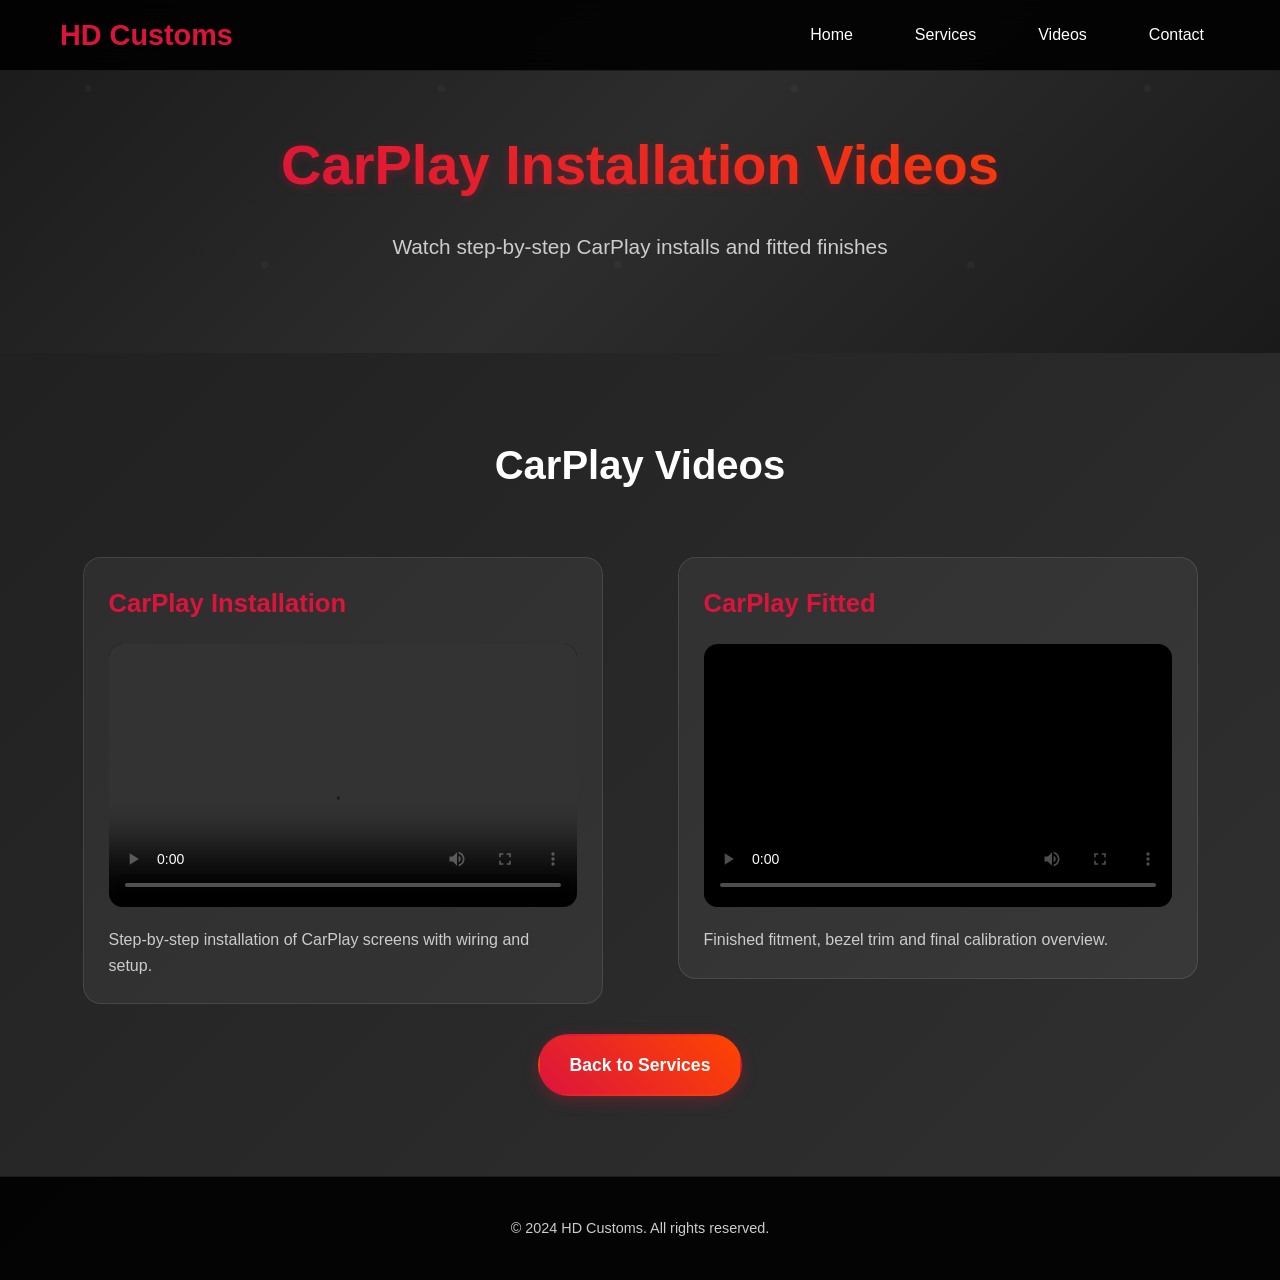
==== carplay.html @ 0a65cdf8 "Add files via upload" ====
<!DOCTYPE html>
<html lang="en">
<head>
    <meta charset="UTF-8">
    <meta name="viewport" content="width=device-width, initial-scale=1.0">
    <title>CarPlay Videos - HD Customs</title>
    <link rel="stylesheet" href="styles.css">
</head>
<body>
    <nav class="navbar">
        <div class="nav-container">
            <div class="nav-logo">
                <h1>HD Customs</h1>
            </div>
            <div class="nav-toggle" id="nav-toggle">
                <span class="bar"></span>
                <span class="bar"></span>
                <span class="bar"></span>
            </div>
            <ul class="nav-menu" id="nav-menu">
                <li><a href="index.html" class="nav-link">Home</a></li>
                <li><a href="services.html" class="nav-link">Services</a></li>
                <li><a href="videos.html" class="nav-link">Videos</a></li>
                <li><a href="contact.html" class="nav-link">Contact</a></li>
            </ul>
        </div>
    </nav>

    <section class="hero">
        <div class="hero-content">
            <h1>CarPlay Installation Videos</h1>
            <p class="tagline">Watch step-by-step CarPlay installs and fitted finishes</p>
        </div>
    </section>

    <section class="videos-section">
        <div class="container">
            <h2>CarPlay Videos</h2>
            <div class="video-grid">
                <div class="video-card">
                    <h3>CarPlay Installation</h3>
                    <video controls playsinline preload="metadata">
                        <source src="videos/carplay-installation.mp4" type="video/mp4">
                        Your browser does not support the video tag.
                    </video>
                    <p>Step-by-step installation of CarPlay screens with wiring and setup.</p>
                </div>

                <div class="video-card">
                    <h3>CarPlay Fitted</h3>
                    <video controls playsinline preload="metadata" poster="images/carplay fitting.jpeg.jpeg">
                        <source src="videos/carplay-fitted.mp4" type="video/mp4">
                        Your browser does not support the video tag.
                    </video>
                    <p>Finished fitment, bezel trim and final calibration overview.</p>
                </div>
            </div>

            <p style="text-align:center;margin-top:30px;"><a href="services.html" class="cta-button">Back to Services</a></p>
        </div>
    </section>

    <footer>
        <div class="container">
            <p>&copy; 2024 HD Customs. All rights reserved.</p>
        </div>
    </footer>

    <script>
        const navToggle = document.getElementById('nav-toggle');
        const navMenu = document.getElementById('nav-menu');

        if (navToggle) {
            navToggle.addEventListener('click', () => {
                navMenu.classList.toggle('active');
                navToggle.classList.toggle('active');
            });
        }

        document.querySelectorAll('.nav-link').forEach(link => {
            link.addEventListener('click', () => {
                navMenu.classList.remove('active');
                navToggle.classList.remove('active');
            });
        });
    </script>
</body>
</html>
---- styles.css ----
/* HD Customs - Premium Car Upgrades Styles */

/* Reset and Base Styles */
* {
    margin: 0;
    padding: 0;
    box-sizing: border-box;
}

body {
    font-family: 'Segoe UI', Tahoma, Geneva, Verdana, sans-serif;
    line-height: 1.6;
    color: #ffffff;
    background: linear-gradient(135deg, #1a1a1a 0%, #2d2d2d 100%);
    min-height: 100vh;
}

/* Navigation */
.navbar {
    background: rgba(0, 0, 0, 0.9);
    backdrop-filter: blur(10px);
    position: fixed;
    top: 0;
    width: 100%;
    z-index: 1000;
    border-bottom: 1px solid rgba(255, 255, 255, 0.1);
}

.nav-container {
    max-width: 1200px;
    margin: 0 auto;
    padding: 0 20px;
    display: flex;
    justify-content: space-between;
    align-items: center;
    height: 70px;
}

.nav-logo h1 {
    color: #dc143c;
    font-size: 1.8rem;
    font-weight: 700;
    text-shadow: 0 2px 4px rgba(0, 0, 0, 0.5);
}

.nav-menu {
    display: flex;
    list-style: none;
    gap: 30px;
}

.nav-toggle {
    display: none;
    flex-direction: column;
    cursor: pointer;
}

.bar {
    width: 25px;
    height: 3px;
    background-color: #ffffff;
    margin: 3px 0;
    transition: 0.3s;
}

.nav-link {
    color: #ffffff;
    text-decoration: none;
    font-weight: 500;
    transition: all 0.3s ease;
    padding: 8px 16px;
    border-radius: 5px;
}

.nav-link:hover,
.nav-link.active {
    color: #dc143c;
    background: rgba(220, 20, 60, 0.1);
}

/* Hero Section */
.hero {
    padding: 120px 20px 80px;
    background: linear-gradient(135deg, #1a1a1a 0%, #2d2d2d 50%, #1a1a1a 100%);
    position: relative;
    overflow: hidden;
}

.hero::before {
    content: '';
    position: absolute;
    top: 0;
    left: 0;
    right: 0;
    bottom: 0;
    background: url('data:image/svg+xml,<svg xmlns="http://www.w3.org/2000/svg" viewBox="0 0 100 100"><defs><pattern id="grain" width="100" height="100" patternUnits="userSpaceOnUse"><circle cx="25" cy="25" r="1" fill="rgba(255,255,255,0.03)"/><circle cx="75" cy="75" r="1" fill="rgba(255,255,255,0.03)"/><circle cx="50" cy="10" r="0.5" fill="rgba(255,255,255,0.02)"/></pattern></defs><rect width="100" height="100" fill="url(%23grain)"/></svg>');
    pointer-events: none;
}

.hero-logo {
    text-align: center;
    margin-bottom: 40px;
}

.hero-logo img {
    max-width: 600px;
    width: 100%;
    height: auto;
    border-radius: 10px;
    box-shadow: 0 10px 30px rgba(0, 0, 0, 0.3);
}

.hero-content {
    text-align: center;
    max-width: 800px;
    margin: 0 auto;
}

.hero-content h1 {
    font-size: 3.5rem;
    font-weight: 700;
    margin-bottom: 20px;
    background: linear-gradient(45deg, #dc143c, #ff4500);
    -webkit-background-clip: text;
    -webkit-text-fill-color: transparent;
    background-clip: text;
    text-shadow: 0 2px 10px rgba(220, 20, 60, 0.3);
}

.hero-content p {
    font-size: 1.3rem;
    margin-bottom: 10px;
    color: #cccccc;
}

.tagline {
    font-size: 1.1rem;
    color: #dc143c;
    font-weight: 500;
    margin-bottom: 10px;
}

.location-tagline {
    font-size: 1rem;
    color: #ffffff;
    opacity: 0.9;
    margin-bottom: 30px;
}

.cta-button {
    display: inline-block;
    background: linear-gradient(45deg, #dc143c, #ff4500);
    color: white;
    padding: 15px 30px;
    text-decoration: none;
    border-radius: 50px;
    font-weight: 600;
    font-size: 1.1rem;
    transition: all 0.3s ease;
    box-shadow: 0 4px 15px rgba(220, 20, 60, 0.3);
    border: 2px solid transparent;
}

.cta-button:hover {
    transform: translateY(-2px);
    box-shadow: 0 8px 25px rgba(220, 20, 60, 0.4);
    background: linear-gradient(45deg, #ff4500, #dc143c);
}

/* Container */
.container {
    max-width: 1200px;
    margin: 0 auto;
    padding: 0 20px;
}

/* Features Section */
.features {
    padding: 80px 0;
    background: rgba(255, 255, 255, 0.02);
}

.features h2 {
    text-align: center;
    font-size: 2.5rem;
    margin-bottom: 60px;
    color: #ffffff;
    font-weight: 700;
}

.features-grid {
    display: grid;
    grid-template-columns: repeat(auto-fit, minmax(250px, 1fr));
    gap: 30px;
}

.feature-card {
    background: rgba(255, 255, 255, 0.05);
    padding: 30px;
    border-radius: 15px;
    text-align: center;
    border: 1px solid rgba(255, 255, 255, 0.1);
    transition: all 0.3s ease;
    backdrop-filter: blur(10px);
}

.feature-card:hover {
    transform: translateY(-5px);
    box-shadow: 0 10px 30px rgba(0, 0, 0, 0.2);
    border-color: rgba(220, 20, 60, 0.3);
}

.feature-card h3 {
    color: #dc143c;
    font-size: 1.4rem;
    margin-bottom: 15px;
    font-weight: 600;
}

.feature-card p {
    color: #cccccc;
    line-height: 1.6;
}

/* Services Preview Section */
.services-preview {
    padding: 80px 0;
    background: linear-gradient(135deg, #2d2d2d 0%, #1a1a1a 100%);
}

.services-preview h2 {
    text-align: center;
    font-size: 2.5rem;
    margin-bottom: 60px;
    color: #ffffff;
    font-weight: 700;
}

.services-grid {
    display: grid;
    grid-template-columns: repeat(auto-fit, minmax(260px, 1fr));
    gap: 30px;
    margin-bottom: 50px;
}

/* Contact Section */
.contact-section {
    padding: 80px 0;
    background: rgba(255, 255, 255, 0.02);
}

.contact-info-container {
    max-width: 900px;
    margin: 0 auto;
    padding: 40px;
    background: rgba(255, 255, 255, 0.05);
    border: 1px solid rgba(255, 255, 255, 0.12);
    border-radius: 20px;
    backdrop-filter: blur(10px);
}

.contact-info-container h2 {
    font-size: 2.5rem;
    margin-bottom: 30px;
    color: #ffffff;
    font-weight: 700;
    text-align: center;
}

.contact-info {
    display: grid;
    grid-template-columns: repeat(auto-fit, minmax(220px, 1fr));
    gap: 24px;
}

.info-item {
    background: rgba(0, 0, 0, 0.35);
    padding: 24px;
    border-radius: 16px;
    border: 1px solid rgba(255, 255, 255, 0.08);
}

.info-item h3 {
    font-size: 1.15rem;
    margin-bottom: 12px;
    color: #dc143c;
}

.info-item p,
.info-item a {
    color: #dddddd;
    font-size: 0.98rem;
    line-height: 1.7;
}

.info-item a {
    color: #ffffff;
    text-decoration: underline;
}

.info-item a:hover {
    color: #ff8b8b;
}

.info-item:last-child {
    grid-column: span 1;
}

.service-item {
    background: rgba(255, 255, 255, 0.05);
    padding: 25px;
    border-radius: 12px;
    border: 1px solid rgba(255, 255, 255, 0.1);
    transition: all 0.3s ease;
    text-align: center;
}

.service-item:hover {
    transform: translateY(-3px);
    box-shadow: 0 8px 25px rgba(0, 0, 0, 0.2);
    border-color: rgba(220, 20, 60, 0.2);
}

.service-item h3 {
    color: #dc143c;
    font-size: 1.3rem;
    margin-bottom: 15px;
    font-weight: 600;
}

.service-item p {
    color: #cccccc;
    line-height: 1.6;
}

/* Videos Section */
.videos-section {
    padding: 80px 0;
    background: rgba(255, 255, 255, 0.02);
}

.videos-section h2 {
    text-align: center;
    font-size: 2.5rem;
    margin-bottom: 60px;
    color: #ffffff;
    font-weight: 700;
}

/* Call to Action Section */
.cta-section {
    padding: 80px 0;
    background: linear-gradient(135deg, #dc143c, #ff4500);
    text-align: center;
}

.cta-section h2 {
    font-size: 2.5rem;
    margin-bottom: 20px;
    color: white;
    font-weight: 700;
}

.cta-section p {
    font-size: 1.2rem;
    margin-bottom: 30px;
    color: rgba(255, 255, 255, 0.9);
}

/* Footer */
footer {
    background: rgba(0, 0, 0, 0.9);
    padding: 40px 0;
    border-top: 1px solid rgba(255, 255, 255, 0.1);
}

footer p {
    text-align: center;
    color: #cccccc;
    margin-bottom: 10px;
}

footer p:last-child {
    margin-bottom: 0;
    font-size: 0.9rem;
}

/* Services Detailed Section */
.services-detailed {
    padding: 80px 0;
    background: rgba(255, 255, 255, 0.02);
}

.services-detailed h2 {
    text-align: center;
    font-size: 2.5rem;
    margin-bottom: 20px;
    color: #ffffff;
    font-weight: 700;
}

.section-intro {
    text-align: center;
    font-size: 1.2rem;
    color: #cccccc;
    margin-bottom: 60px;
    max-width: 800px;
    margin-left: auto;
    margin-right: auto;
    line-height: 1.6;
}

.services-categories {
    display: grid;
    gap: 60px;
}

.service-category h3 {
    color: #dc143c;
    font-size: 1.8rem;
    margin-bottom: 30px;
    text-align: center;
    font-weight: 600;
}

.category-services {
    display: grid;
    grid-template-columns: repeat(auto-fit, minmax(300px, 1fr));
    gap: 30px;
}

.service-detail {
    background: rgba(255, 255, 255, 0.05);
    padding: 30px;
    border-radius: 15px;
    border: 1px solid rgba(255, 255, 255, 0.1);
    transition: all 0.3s ease;
}

.service-detail:hover {
    transform: translateY(-5px);
    box-shadow: 0 10px 30px rgba(0, 0, 0, 0.2);
    border-color: rgba(220, 20, 60, 0.3);
}

.service-detail h4 {
    color: #ffffff;
    font-size: 1.3rem;
    margin-bottom: 15px;
    font-weight: 600;
}

.service-detail p {
    color: #cccccc;
    line-height: 1.6;
    margin-bottom: 20px;
}

.service-features {
    display: flex;
    flex-wrap: wrap;
    gap: 10px;
}

.service-features span {
    background: rgba(220, 20, 60, 0.1);
    color: #dc143c;
    padding: 5px 12px;
    border-radius: 20px;
    font-size: 0.9rem;
    border: 1px solid rgba(220, 20, 60, 0.2);
}

/* Pricing Section */
.pricing-section {
    padding: 80px 0;
    background: linear-gradient(135deg, #2d2d2d 0%, #1a1a1a 100%);
}

.pricing-section h2 {
    text-align: center;
    font-size: 2.5rem;
    margin-bottom: 20px;
    color: #ffffff;
    font-weight: 700;
}

/* Video Showcase */
.video-showcase {
    padding: 80px 0;
    background: linear-gradient(135deg, rgba(220, 20, 60, 0.1), rgba(0, 0, 0, 0.6));
}

.video-showcase h2 {
    text-align: center;
    font-size: 2.5rem;
    margin-bottom: 20px;
    color: #ffffff;
    font-weight: 700;
}

.video-grid {
    display: grid;
    grid-template-columns: repeat(auto-fit, minmax(320px, 1fr));
    gap: 30px;
    margin-top: 40px;
    align-items: start;
}

.video-card {
    background: rgba(255, 255, 255, 0.05);
    border: 1px solid rgba(255, 255, 255, 0.1);
    border-radius: 18px;
    padding: 25px;
    transition: all 0.3s ease;
    width: 100%;
    max-width: 520px;
    margin: 0 auto;
}

.video-card:hover {
    transform: translateY(-5px);
    box-shadow: 0 15px 35px rgba(0, 0, 0, 0.2);
    border-color: rgba(220, 20, 60, 0.3);
}

.video-card h3 {
    color: #dc143c;
    font-size: 1.6rem;
    margin-bottom: 20px;
}

.video-card video {
    width: 100%;
    display: block;
    aspect-ratio: 16 / 9;
    max-height: 420px;
    border-radius: 14px;
    background: #000;
    object-fit: cover;
    margin-bottom: 20px;
}

@media (max-width: 768px) {
    .hero-logo img {
        max-width: 360px;
    }
}

@media (max-width: 640px) {
    .video-showcase {
        padding: 60px 0;
    }

    .video-card {
        padding: 20px;
    }
}

.video-card p {
    color: #cccccc;
    line-height: 1.6;
}

.pricing-grid {
    display: grid;
    grid-template-columns: repeat(auto-fit, minmax(260px, 1fr));
    gap: 30px;
    margin-top: 60px;
}

.pricing-card {
    background: rgba(255, 255, 255, 0.05);
    padding: 40px 30px;
    border-radius: 15px;
    border: 1px solid rgba(255, 255, 255, 0.1);
    text-align: center;
    transition: all 0.3s ease;
    position: relative;
}

.pricing-card:hover {
    transform: translateY(-5px);
    box-shadow: 0 10px 30px rgba(0, 0, 0, 0.2);
    border-color: rgba(220, 20, 60, 0.3);
}

.pricing-card.featured {
    border-color: #dc143c;
    box-shadow: 0 0 20px rgba(220, 20, 60, 0.2);
}

.pricing-card.featured::before {
    content: '';
    position: absolute;
    top: -2px;
    left: -2px;
    right: -2px;
    bottom: -2px;
    background: linear-gradient(45deg, #dc143c, #ff4500);
    border-radius: 17px;
    z-index: -1;
}

.pricing-card h3 {
    color: #ffffff;
    font-size: 1.5rem;
    margin-bottom: 20px;
    font-weight: 600;
}

.price {
    font-size: 2.5rem;
    font-weight: 700;
    color: #dc143c;
    margin-bottom: 30px;
}

.popular {
    position: absolute;
    top: -12px;
    left: 50%;
    transform: translateX(-50%);
    background: linear-gradient(45deg, #dc143c, #ff4500);
    color: white;
    padding: 5px 15px;
    border-radius: 20px;
    font-size: 0.8rem;
    font-weight: 600;
    text-transform: uppercase;
    letter-spacing: 1px;
}

.pricing-card ul {
    list-style: none;
    margin-bottom: 30px;
}

.pricing-card li {
    color: #cccccc;
    margin-bottom: 10px;
    padding-left: 20px;
    position: relative;
}

.pricing-card li::before {
    content: '✓';
    position: absolute;
    left: 0;
    color: #dc143c;
    font-weight: bold;
}

/* Contact Section */
.contact-section {
    padding: 80px 0;
    background: rgba(255, 255, 255, 0.02);
}

.contact-content {
    display: grid;
    grid-template-columns: 1fr 1fr;
    gap: 60px;
    align-items: start;
}

.contact-form-container h2,
.contact-info-container h2 {
    color: #ffffff;
    font-size: 2.2rem;
    margin-bottom: 30px;
    font-weight: 700;
}

/* Contact Form */
.contact-form {
    background: rgba(255, 255, 255, 0.05);
    padding: 40px;
    border-radius: 15px;
    border: 1px solid rgba(255, 255, 255, 0.1);
    backdrop-filter: blur(10px);
}

.form-group {
    margin-bottom: 25px;
}

.form-group label {
    display: block;
    color: #ffffff;
    font-weight: 600;
    margin-bottom: 8px;
    font-size: 1rem;
}

.form-group input,
.form-group select,
.form-group textarea {
    width: 100%;
    padding: 12px 16px;
    border: 2px solid rgba(220, 20, 60, 0.3);
    border-radius: 8px;
    background: rgba(255, 255, 255, 0.05);
    color: #ffffff;
    font-size: 1rem;
    transition: all 0.3s ease;
}

.form-group input:focus,
.form-group select:focus,
.form-group textarea:focus {
    outline: none;
    border-color: #dc143c;
    box-shadow: 0 0 0 3px rgba(220, 20, 60, 0.1);
    background: rgba(255, 255, 255, 0.08);
}

.form-group input::placeholder,
.form-group textarea::placeholder {
    color: rgba(255, 255, 255, 0.6);
}

.form-group select {
    cursor: pointer;
}

.form-group textarea {
    resize: vertical;
    min-height: 120px;
}

/* Contact Information */
.contact-info-container {
    background: rgba(255, 255, 255, 0.05);
    padding: 40px;
    border-radius: 15px;
    border: 1px solid rgba(255, 255, 255, 0.1);
    backdrop-filter: blur(10px);
}

.contact-info {
    margin-bottom: 40px;
}

.info-item {
    margin-bottom: 30px;
}

.info-item h3 {
    color: #dc143c;
    font-size: 1.3rem;
    margin-bottom: 10px;
    font-weight: 600;
}

.info-item p {
    color: #cccccc;
    line-height: 1.6;
    margin: 0;
}

.contact-cta {
    border-top: 1px solid rgba(255, 255, 255, 0.1);
    padding-top: 30px;
}

.contact-cta h3 {
    color: #ffffff;
    font-size: 1.4rem;
    margin-bottom: 15px;
    font-weight: 600;
}

.contact-cta p {
    color: #cccccc;
    line-height: 1.6;
    margin-bottom: 20px;
}

.emergency-contact {
    background: rgba(220, 20, 60, 0.1);
    border: 1px solid rgba(220, 20, 60, 0.3);
    border-radius: 8px;
    padding: 15px;
}

.emergency-contact p {
    margin: 5px 0;
    color: #dc143c;
    font-weight: 600;
}

/* Responsive Design */
@media (max-width: 768px) {
    /* Navigation */
    .nav-toggle {
        display: flex;
    }

    .nav-menu {
        position: fixed;
        top: 70px;
        left: -100%;
        width: 100%;
        height: calc(100vh - 70px);
        background: rgba(0, 0, 0, 0.95);
        backdrop-filter: blur(10px);
        flex-direction: column;
        justify-content: flex-start;
        align-items: center;
        padding-top: 50px;
        transition: left 0.3s ease;
        gap: 30px;
    }

    .nav-menu.active {
        left: 0;
    }

    .nav-toggle.active .bar:nth-child(1) {
        transform: rotate(-45deg) translate(-5px, 6px);
    }

    .nav-toggle.active .bar:nth-child(2) {
        opacity: 0;
    }

    .nav-toggle.active .bar:nth-child(3) {
        transform: rotate(45deg) translate(-5px, -6px);
    }

    /* Hero Section */
    .hero {
        padding: 100px 20px 60px;
        text-align: center;
    }

    .hero-logo img {
        max-width: 150px;
    }

    .hero-content h1 {
        font-size: 2.5rem;
    }

    .hero-content p {
        font-size: 1.1rem;
    }

    /* Features Section */
    .features h2 {
        font-size: 2rem;
        margin-bottom: 40px;
    }

    .features-grid {
        grid-template-columns: 1fr;
        gap: 20px;
    }

    /* Services Preview */
    .services-preview h2 {
        font-size: 2rem;
        margin-bottom: 40px;
    }

    .services-grid {
        grid-template-columns: 1fr;
        gap: 20px;
    }

    /* Contact Section */
    .contact-content {
        grid-template-columns: 1fr;
        gap: 40px;
    }

    .contact-form,
    .contact-info-container {
        padding: 30px 20px;
    }

    .contact-form-container h2,
    .contact-info-container h2 {
        font-size: 1.8rem;
    }

    /* Services Detailed */
    .services-detailed h2 {
        font-size: 2rem;
    }

    .services-grid-detailed {
        grid-template-columns: 1fr;
        gap: 30px;
    }

    .service-detail {
        padding: 20px;
    }
}

@media (max-width: 480px) {
    /* Navigation */
    .nav-logo h1 {
        font-size: 1.5rem;
    }

    .nav-container {
        padding: 0 15px;
        height: 60px;
    }

    /* Hero Section */
    .hero {
        padding: 60px 15px 30px;
    }

    .hero-logo img {
        max-width: 120px;
    }

    .hero-content h1 {
        font-size: 1.8rem;
        margin-bottom: 15px;
    }

    .hero-content p {
        font-size: 0.95rem;
        margin-bottom: 8px;
    }

    .tagline {
        font-size: 0.85rem;
    }

    .location-tagline {
        font-size: 0.9rem;
    }

    .cta-button {
        padding: 12px 24px;
        font-size: 1rem;
    }

    /* General Sections */
    .container {
        padding: 0 15px;
    }

    .features {
        padding: 50px 0;
    }

    .features h2 {
        font-size: 1.6rem;
        margin-bottom: 25px;
    }

    .feature-card {
        padding: 18px;
    }

    .feature-card h3 {
        font-size: 1.1rem;
        margin-bottom: 10px;
    }

    .feature-card p {
        font-size: 0.95rem;
    }

    .services-preview {
        padding: 50px 0;
    }

    .services-preview h2 {
        font-size: 1.6rem;
        margin-bottom: 25px;
    }

    .service-item {
        padding: 18px;
    }

    .service-item h3 {
        font-size: 1.1rem;
        margin-bottom: 10px;
    }

    .service-item p {
        font-size: 0.95rem;
    }

    .cta-section {
        padding: 50px 0;
    }

    .cta-section h2 {
        font-size: 1.6rem;
    }

    .cta-section p {
        font-size: 1rem;
    }

    /* Contact Section */
    .contact-section {
        padding: 50px 0;
    }

    .contact-form,
    .contact-info-container {
        padding: 20px 15px;
    }

    .contact-form-container h2,
    .contact-info-container h2 {
        font-size: 1.4rem;
    }

    .form-group input,
    .form-group select,
    .form-group textarea {
        padding: 10px 12px;
        font-size: 0.9rem;
    }

    .info-item h3 {
        font-size: 1.1rem;
    }

    /* Services Detailed */
    .services-detailed {
        padding: 50px 0;
    }

    .services-detailed h2 {
        font-size: 1.6rem;
    }

    .service-detail h3 {
        font-size: 1.2rem;
    }

    .service-detail h4 {
        font-size: 1.1rem;
    }

    .cta-button {
        padding: 11px 22px;
        font-size: 0.95rem;
    }

    /* Footer */
    footer {
        padding: 25px 0;
    }

    footer p {
        font-size: 0.85rem;
    }
}

/* Extra small devices (375px) */
@media (max-width: 375px) {
    .nav-logo h1 {
        font-size: 1.3rem;
    }

    .nav-container {
        height: 55px;
    }

    .nav-menu {
        top: 55px;
        padding-top: 40px;
        gap: 20px;
    }

    .hero {
        padding: 55px 12px 25px;
    }

    .hero-content h1 {
        font-size: 1.6rem;
        margin-bottom: 12px;
    }

    .hero-content p {
        font-size: 0.9rem;
        margin-bottom: 6px;
    }

    .tagline {
        font-size: 0.8rem;
    }

    .cta-button {
        padding: 10px 20px;
        font-size: 0.9rem;
    }

    .features h2,
    .services-preview h2,
    .cta-section h2 {
        font-size: 1.5rem;
        margin-bottom: 20px;
    }

    .container {
        padding: 0 12px;
    }
}

/* Ultra-small devices (320px) */
@media (max-width: 320px) {
    .nav-logo h1 {
        font-size: 1.2rem;
    }

    .nav-container {
        height: 50px;
        padding: 0 10px;
    }

    .nav-menu {
        top: 50px;
        padding-top: 30px;
        gap: 15px;
    }

    .nav-link {
        font-size: 0.95rem;
        padding: 6px 12px;
    }

    .hero {
        padding: 50px 10px 20px;
    }

    .hero-logo img {
        max-width: 100px;
    }

    .hero-content h1 {
        font-size: 1.4rem;
        margin-bottom: 10px;
    }

    .hero-content p {
        font-size: 0.85rem;
        margin-bottom: 5px;
    }

    .tagline {
        font-size: 0.75rem;
    }

    .cta-button {
        padding: 9px 18px;
        font-size: 0.85rem;
    }

    .features,
    .services-preview,
    .contact-section,
    .services-detailed {
        padding: 45px 0;
    }

    .features h2,
    .services-preview h2,
    .services-detailed h2,
    .cta-section h2 {
        font-size: 1.3rem;
        margin-bottom: 18px;
    }

    .feature-card,
    .service-item,
    .service-detail {
        padding: 15px;
    }

    .feature-card h3,
    .service-item h3 {
        font-size: 1rem;
        margin-bottom: 8px;
    }

    .feature-card p,
    .service-item p {
        font-size: 0.9rem;
    }

    .container {
        padding: 0 10px;
    }

    .contact-form,
    .contact-info-container {
        padding: 18px 12px;
    }

    .contact-form-container h2,
    .contact-info-container h2 {
        font-size: 1.3rem;
    }

    footer {
        padding: 20px 0;
    }

    footer p {
        font-size: 0.8rem;
    }
}

/* Watch videos link styling */
.watch-videos {
    margin-top: 12px;
}
.watch-videos a {
    display: inline-block;
    background: linear-gradient(45deg, #00bcd4, #0097a7);
    color: #ffffff;
    padding: 10px 14px;
    border-radius: 10px;
    font-weight: 700;
    text-decoration: none;
    box-shadow: 0 6px 18px rgba(0, 188, 212, 0.12);
}
.watch-videos a:hover {
    transform: translateY(-2px);
}

@media (max-width: 640px) {
    .watch-videos a {
        width: 100%;
        text-align: center;
        padding: 12px 16px;
        font-size: 1rem;
    }
}
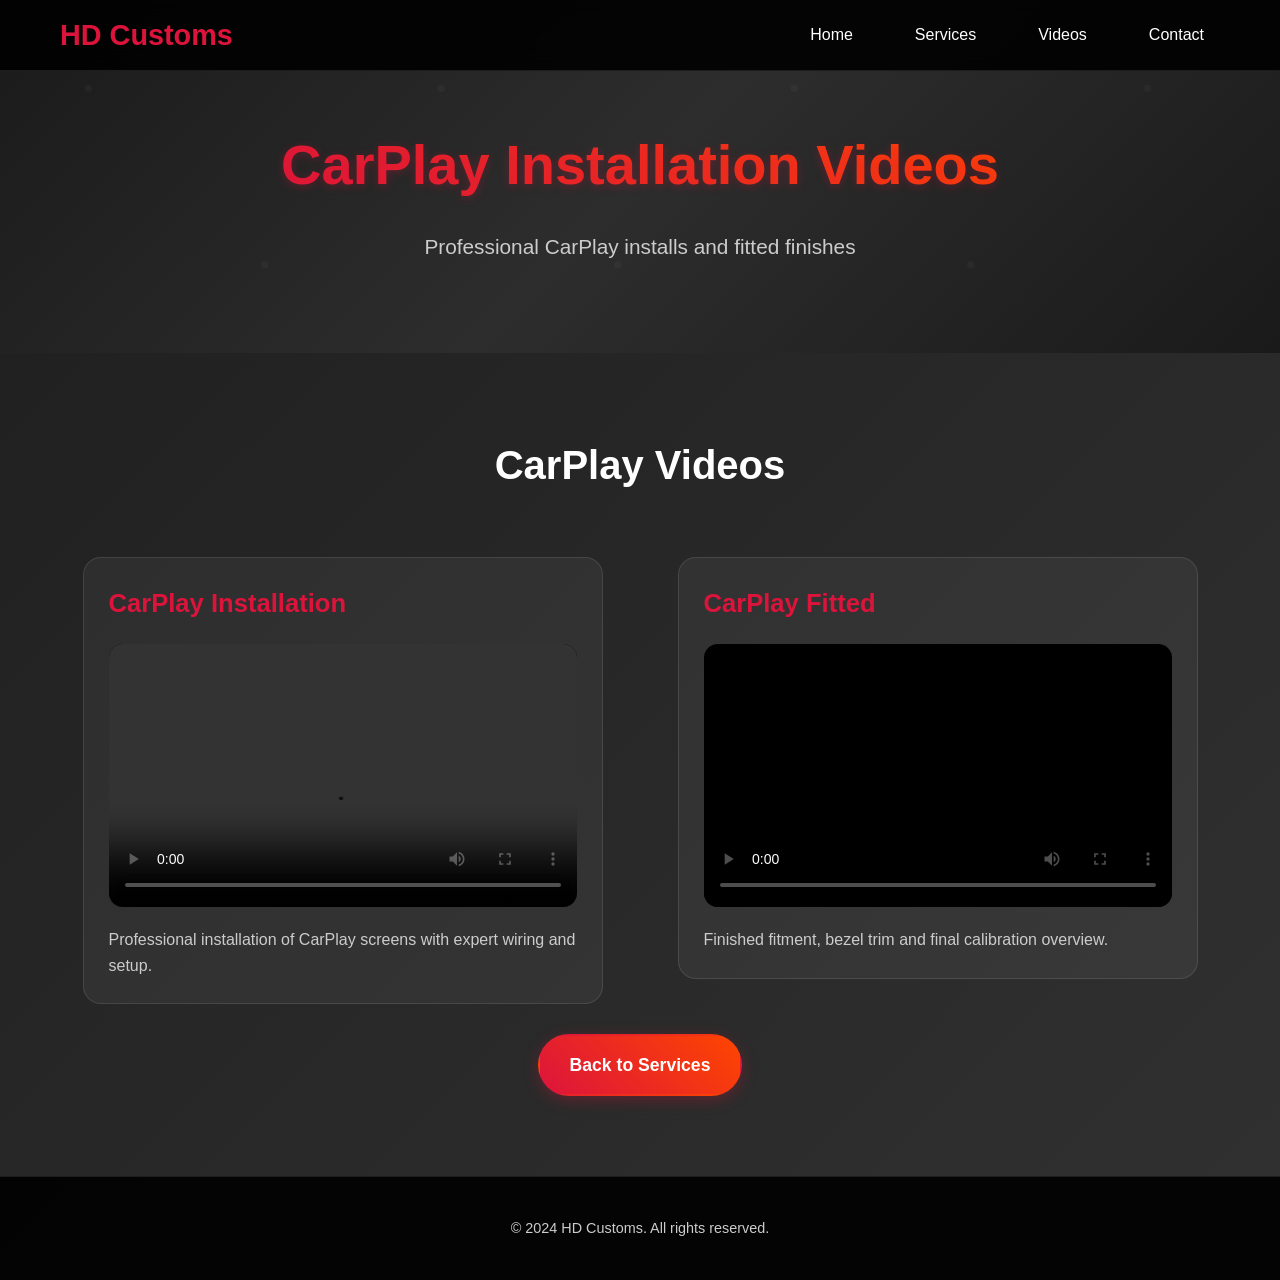
==== commit 11cab2a2: "Add files via upload" ====
--- a/carplay.html
+++ b/carplay.html
@@ -29,7 +29,7 @@
     <section class="hero">
         <div class="hero-content">
             <h1>CarPlay Installation Videos</h1>
-            <p class="tagline">Watch step-by-step CarPlay installs and fitted finishes</p>
+            <p class="tagline">Professional CarPlay installs and fitted finishes</p>
         </div>
     </section>
 
@@ -43,7 +43,7 @@
                         <source src="videos/carplay-installation.mp4" type="video/mp4">
                         Your browser does not support the video tag.
                     </video>
-                    <p>Step-by-step installation of CarPlay screens with wiring and setup.</p>
+                    <p>Professional installation of CarPlay screens with expert wiring and setup.</p>
                 </div>
 
                 <div class="video-card">
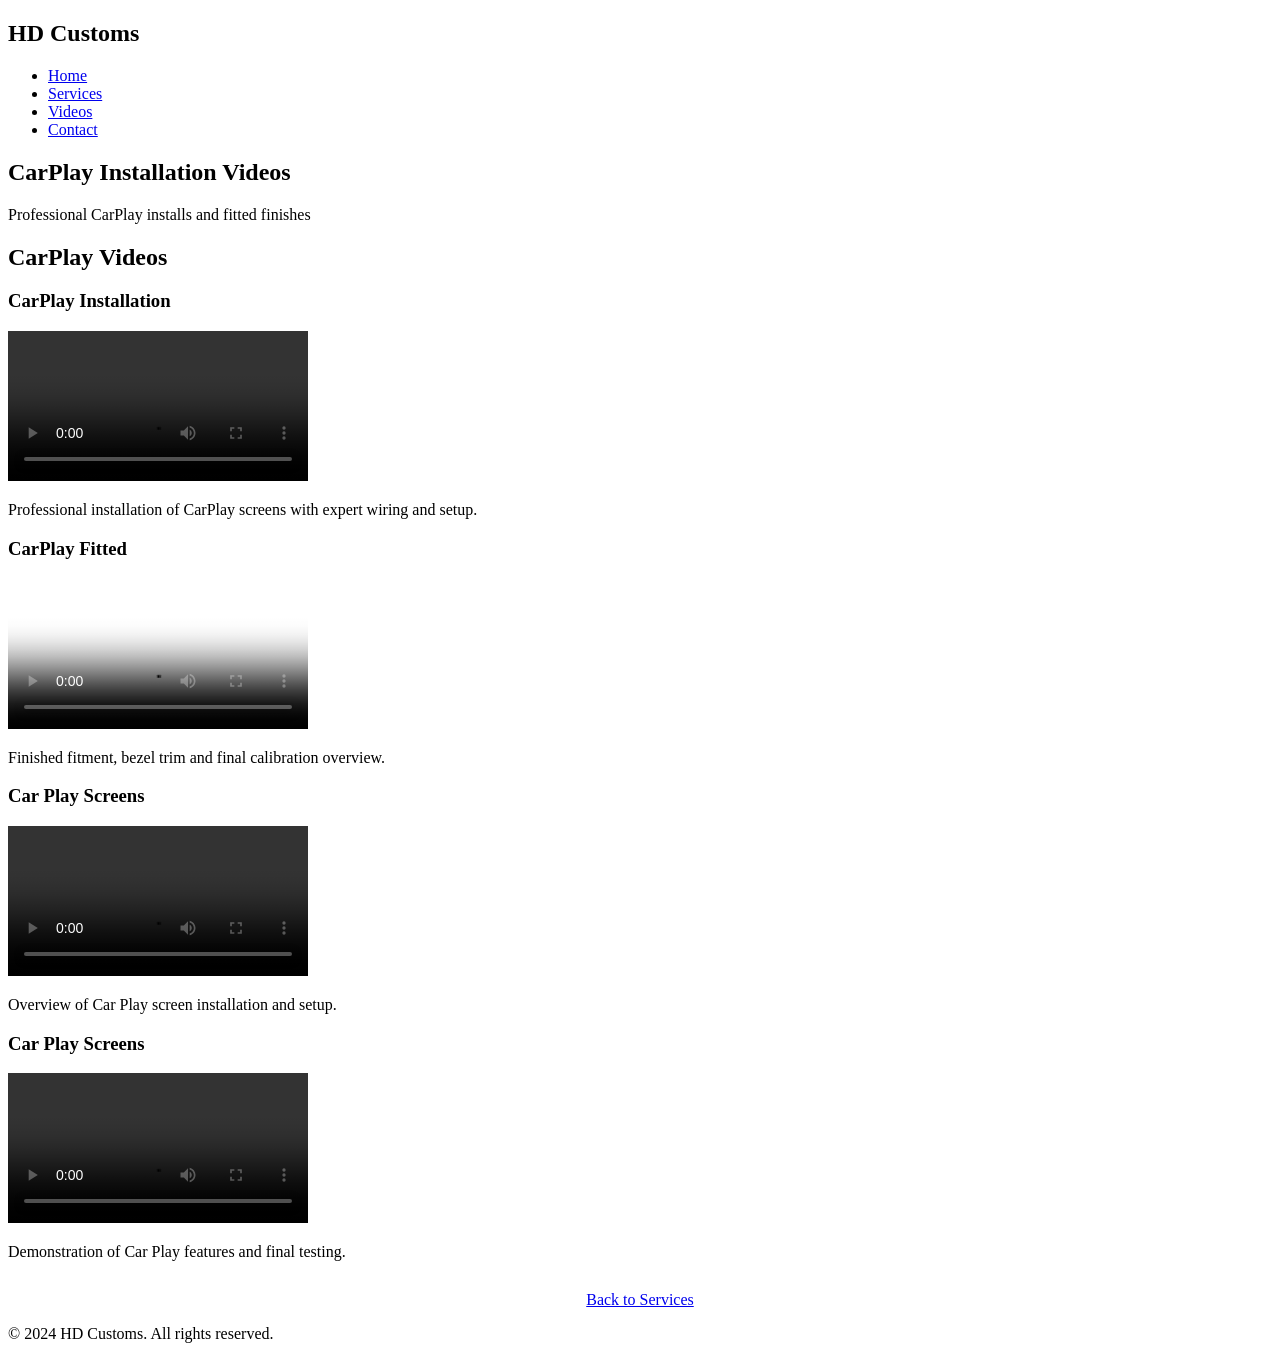
==== commit 6dac1a59: "Add files via upload" ====
--- a/carplay.html
+++ b/carplay.html
@@ -54,6 +54,22 @@
                     </video>
                     <p>Finished fitment, bezel trim and final calibration overview.</p>
                 </div>
+                <div class="video-card">
+                    <h3>Car Play Screens</h3>
+                    <video controls playsinline preload="metadata">
+                        <source src="videos/carplay-1.mp4" type="video/mp4">
+                        Your browser does not support the video tag.
+                    </video>
+                    <p>Overview of Car Play screen installation and setup.</p>
+                </div>
+                <div class="video-card">
+                    <h3>Car Play Screens</h3>
+                    <video controls playsinline preload="metadata">
+                        <source src="videos/carplay-2.mp4" type="video/mp4">
+                        Your browser does not support the video tag.
+                    </video>
+                    <p>Demonstration of Car Play features and final testing.</p>
+                </div>
             </div>
 
             <p style="text-align:center;margin-top:30px;"><a href="services.html" class="cta-button">Back to Services</a></p>
